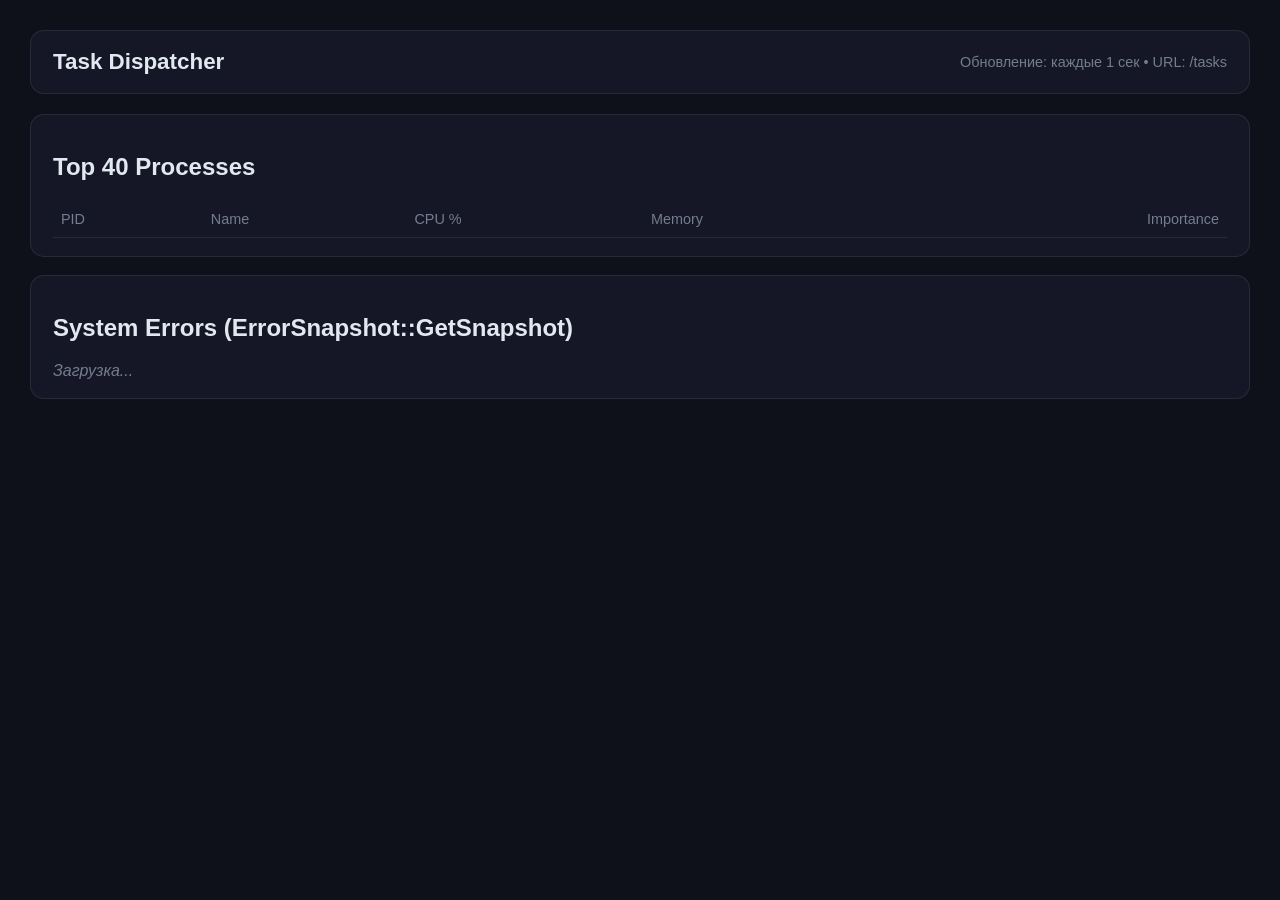
==== src/web/taskmanager.html @ 9cb9f53a "add tasks web" ====
<!DOCTYPE html>
<html lang="en">
<head>
  <meta charset="UTF-8">
  <meta name="viewport" content="width=device-width, initial-scale=1.0">
  <title>System Dashboard - Task Manager</title>
  <style>
    :root { --bg-main:#0f111a; --bg-card:rgba(26,29,46,0.65); --border-color:rgba(255,255,255,0.08); --text-main:#e2e8f0; --text-muted:#747d8c; --accent:#5468ff; --danger:#ff5252; }
    body { font-family:-apple-system,BlinkMacSystemFont,'Segoe UI',Roboto,sans-serif; margin:0; padding:30px; background:var(--bg-main); color:var(--text-main); }
    .dashboard-header,.card{ background:var(--bg-card); border:1px solid var(--border-color); border-radius:14px; }
    .dashboard-header{ display:flex; justify-content:space-between; align-items:center; padding:18px 22px; margin-bottom:20px; }
    h1{ margin:0; font-size:1.4rem; }
    .muted{ color:var(--text-muted); font-size:.9rem; }
    .card{ padding:18px 22px; margin-bottom:18px; }
    table{ width:100%; border-collapse:collapse; font-size:.9rem; }
    th,td{ padding:10px 8px; border-bottom:1px solid var(--border-color); text-align:left; }
    th{ color:var(--text-muted); font-weight:500; }
    td:last-child,th:last-child{text-align:right}
    .error-empty{ color:var(--text-muted); font-style:italic; }
    .sev-Critical,.sev-Error{ color:var(--danger); }
  </style>
</head>
<body>
  <div class="dashboard-header">
    <h1>Task Dispatcher</h1>
    <div class="muted">Обновление: каждые 1 сек • URL: /tasks</div>
  </div>

  <div class="card">
    <h2>Top 40 Processes</h2>
    <table>
      <thead><tr><th>PID</th><th>Name</th><th>CPU %</th><th>Memory</th><th>Importance</th></tr></thead>
      <tbody id="processes-body"></tbody>
    </table>
  </div>

  <div class="card">
    <h2>System Errors (ErrorSnapshot::GetSnapshot)</h2>
    <div id="errors-body" class="error-empty">Загрузка...</div>
  </div>

  <script src="/taskmanager.js"></script>
</body>
</html>
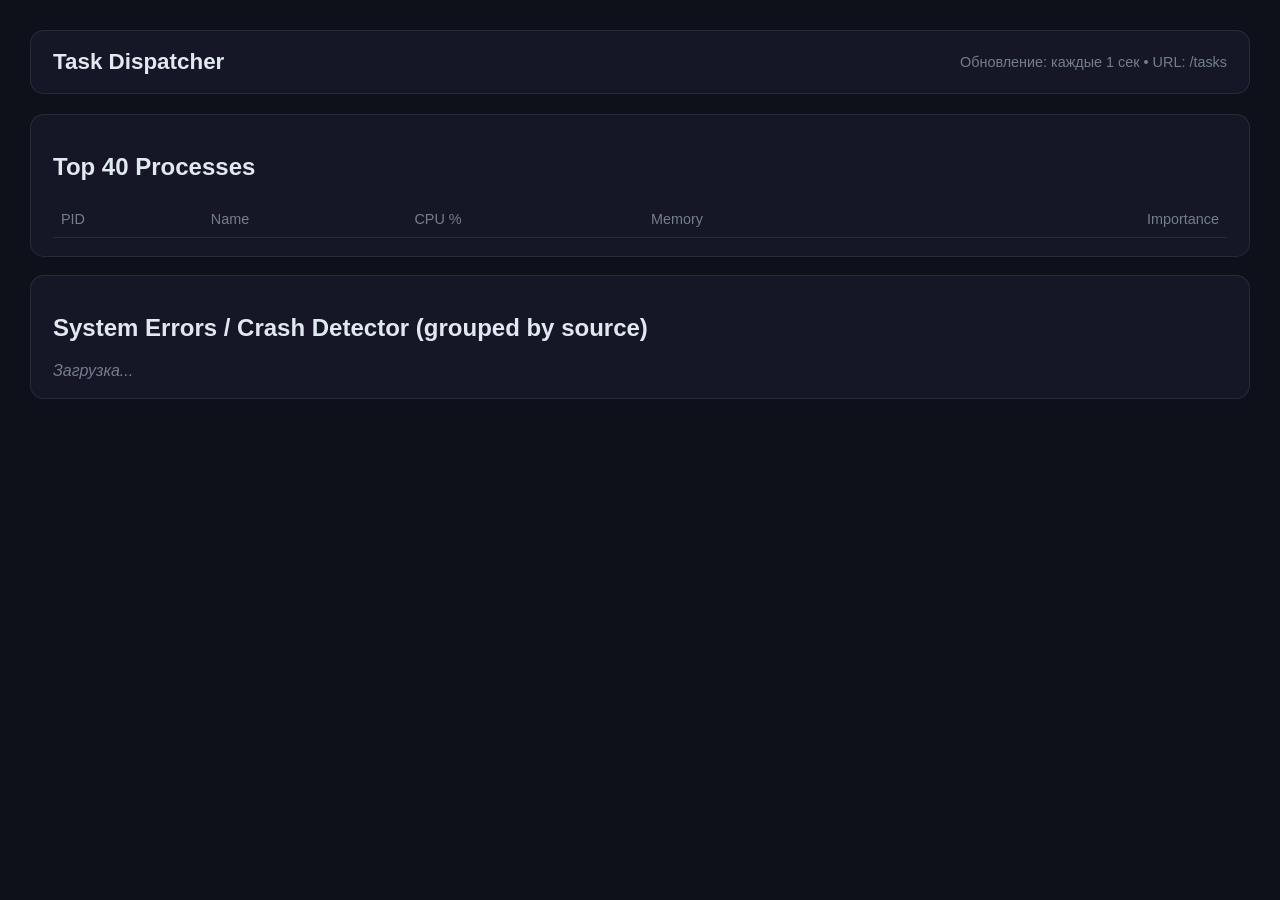
==== commit ea485243: "add tasks web page" ====
--- a/src/web/taskmanager.html
+++ b/src/web/taskmanager.html
@@ -18,6 +18,13 @@
     td:last-child,th:last-child{text-align:right}
     .error-empty{ color:var(--text-muted); font-style:italic; }
     .sev-Critical,.sev-Error{ color:var(--danger); }
+    .error-group{ border:1px solid var(--border-color); border-radius:10px; padding:8px 10px; margin-bottom:10px; background:rgba(255,255,255,0.02);}
+    .error-group summary{ cursor:pointer; font-weight:600; margin-bottom:8px; }
+    .count{ color:var(--text-muted); }
+    .error-row{ border-top:1px dashed rgba(255,255,255,0.08); padding:8px 0; }
+    .sev-tag{ font-weight:700; margin-right:8px; }
+    .err-time,.err-id{ color:var(--text-muted); margin-right:10px; font-size:.85rem; }
+    .err-msg{ margin-top:4px; white-space:pre-wrap; }
   </style>
 </head>
 <body>
@@ -35,7 +42,7 @@
   </div>
 
   <div class="card">
-    <h2>System Errors (ErrorSnapshot::GetSnapshot)</h2>
+    <h2>System Errors / Crash Detector (grouped by source)</h2>
     <div id="errors-body" class="error-empty">Загрузка...</div>
   </div>
 
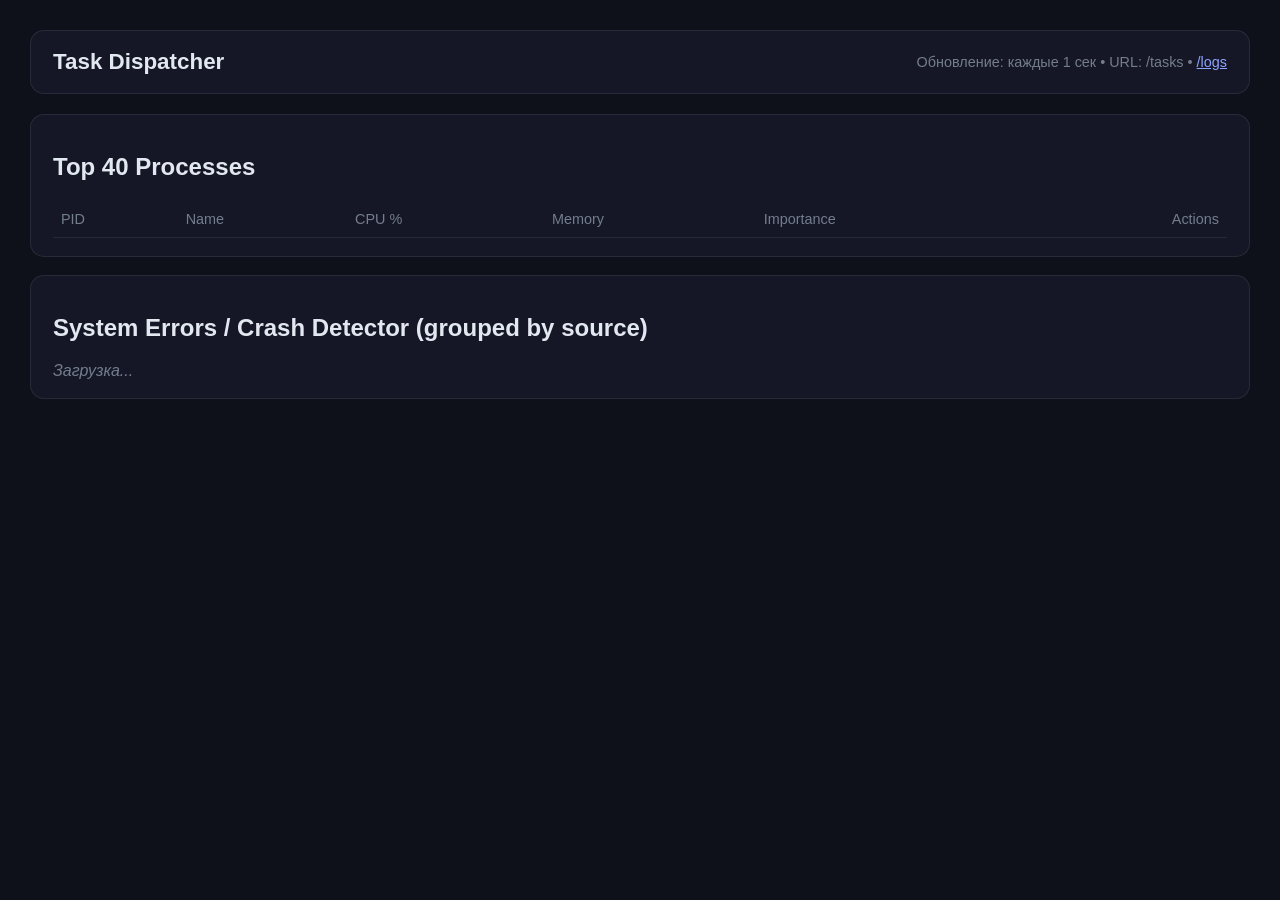
==== commit b5733ecf: "add logger web" ====
--- a/src/web/taskmanager.html
+++ b/src/web/taskmanager.html
@@ -30,13 +30,13 @@
 <body>
   <div class="dashboard-header">
     <h1>Task Dispatcher</h1>
-    <div class="muted">Обновление: каждые 1 сек • URL: /tasks</div>
+    <div class="muted">Обновление: каждые 1 сек • URL: /tasks • <a href="/logs" style="color:#8ea2ff">/logs</a></div>
   </div>
 
   <div class="card">
     <h2>Top 40 Processes</h2>
     <table>
-      <thead><tr><th>PID</th><th>Name</th><th>CPU %</th><th>Memory</th><th>Importance</th></tr></thead>
+      <thead><tr><th>PID</th><th>Name</th><th>CPU %</th><th>Memory</th><th>Importance</th><th>Actions</th></tr></thead>
       <tbody id="processes-body"></tbody>
     </table>
   </div>
